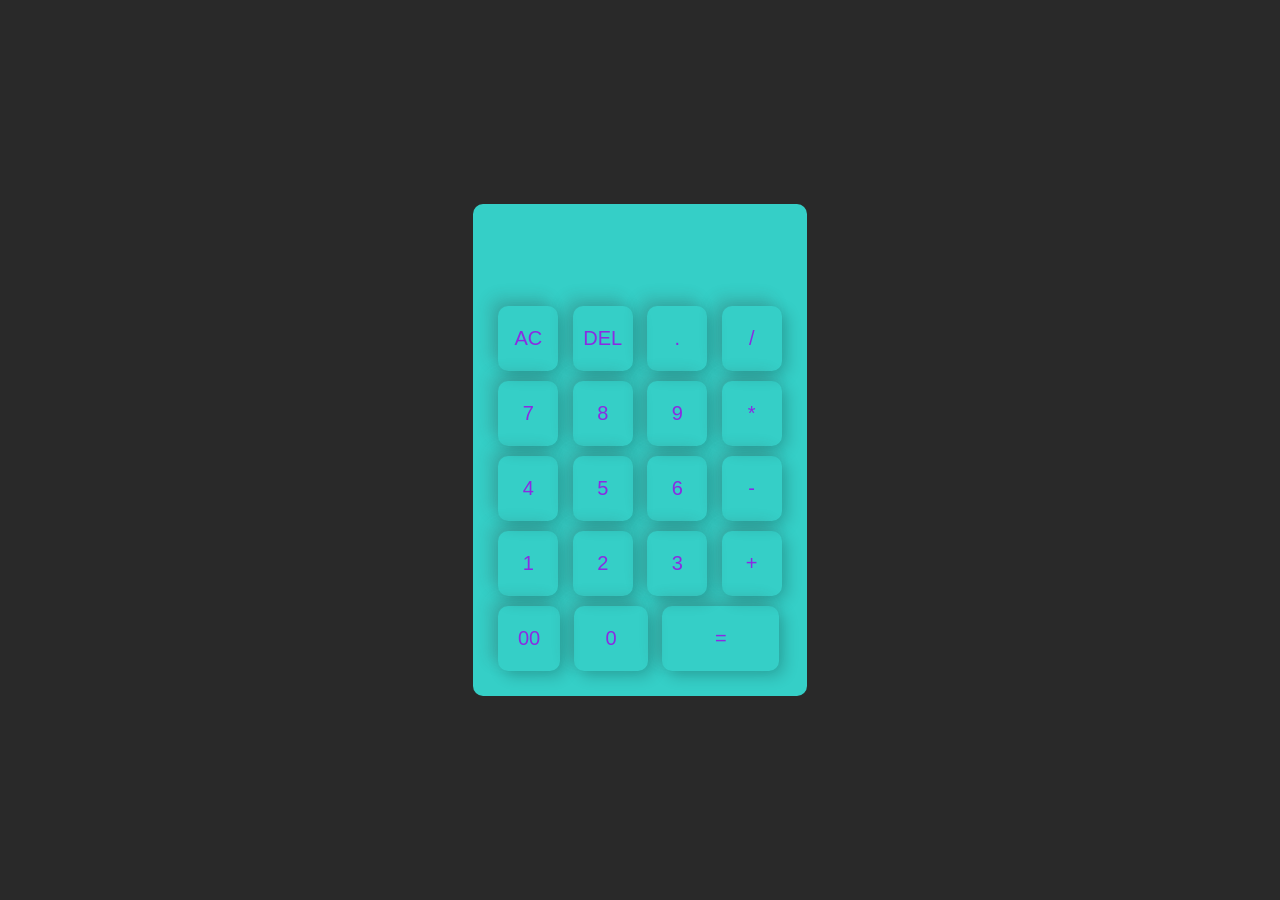
==== index.html @ b1a8871c "html file added" ====
<!DOCTYPE html>
<html lang="en">
<head>
    <meta charset="UTF-8">
    <meta name="viewport" content="width=device-width, initial-scale=1.0">
    <link rel="stylesheet" href="style.css">
    <title>Calculator</title>
</head>
<body>
    <div class="container">
        <div class="calculator">
            <form>
                <div class="display">
                    <input type="text" name="display">
                
                </div>
                <div>
                    <input type="button" value="AC" onclick="display.value = ''" class="clear">
                    <input type="button" value="DEL" onclick="display.value = display.value.slice(0, -1)" class="delete">
                    <input type="button" value="." onclick="display.value += '.'" class="decimal">
                    <input type="button" value="/" onclick="display.value +='/'" class="divide">
                </div>
                <div>
                    <input type="button" value="7" onclick="display.value +='7'">
                    <input type="button" value="8" onclick="display.value +='8'">
                    <input type="button" value="9" onclick="display.value +='9'">
                    <input type="button" value="*" onclick="display.value +='*'" class="multiply">
                </div>
                <div>
                    <input type="button" value="4" onclick="display.value +='4'">
                    <input type="button" value="5" onclick="display.value +='5'">
                    <input type="button" value="6" onclick="display.value +='6'">
                    <input type="button" value="-" onclick="display.value +='-'" class="subtract">
                </div>
                <div>
                    <input type="button" value="1" onclick="display.value +='1'">
                    <input type="button" value="2" onclick="display.value +='2'">
                    <input type="button" value="3" onclick="display.value +='3'">
                    <input type="button" value="+" onclick="display.value +='+'" class="add">
                </div>
                <div>
                    <input type="button" value="00" class="doublezero" onclick="display.value +='00'">
                    <input type="button" value="0" class="zero" onclick="display.value +='0'">
                    <input type="button" value="=" class="equal" onclick="display.value = eval(display.value)">
                </div>
            </form>
        </div>
        
    </div>
    
</body>
</html>
---- style.css ----
body {
    margin: 0;
    padding: 0;
    background-color: #ffffff;
    font-family: Arial, sans-serif;
}
.container {
    width: 100%;
    height: 100vh;
    background-color: #292929;
   
    display: flex;
    justify-content: center ;
    align-items: center;
    
 
} 
.calculator {
    background-color: #35cfc7;
    padding: 20px;
    border-radius: 10px;
    
}
.calculator input{
    border:0;
    outline:0;
    cursor:pointer;
    width: 60px;
    height: 65px;
    border-radius: 10px;
    margin: 5px;
    color:blueviolet;
    background:transparent;
    font-size: 20px; 
    box-shadow: -8px -8px 15px rgba(58, 57, 57, 0.2), 5px 5px 15px rgba(0, 0, 0, 0.2);

}

.display {
    display: flex;
    justify-content: center;
    margin: 20px, 0px;
}

.display input {
    flex:auto;
    box-shadow: none;
    text-align: right;
    font-size: 24px;
}

form input.doublezero {
    width: 21%;
}

form input.zero {
    width: 25%;
}

form input.equal {
    width: 40%;
}

.clear {
    color: red;
}

.delete {
    color: orange;
}

.decimal {
    color: green;
}

.divide {
    color: blue;
}

.multiply {
    color: blue;
}

.add {
    color: blue;
}

.subtract {
    color: blue;
}
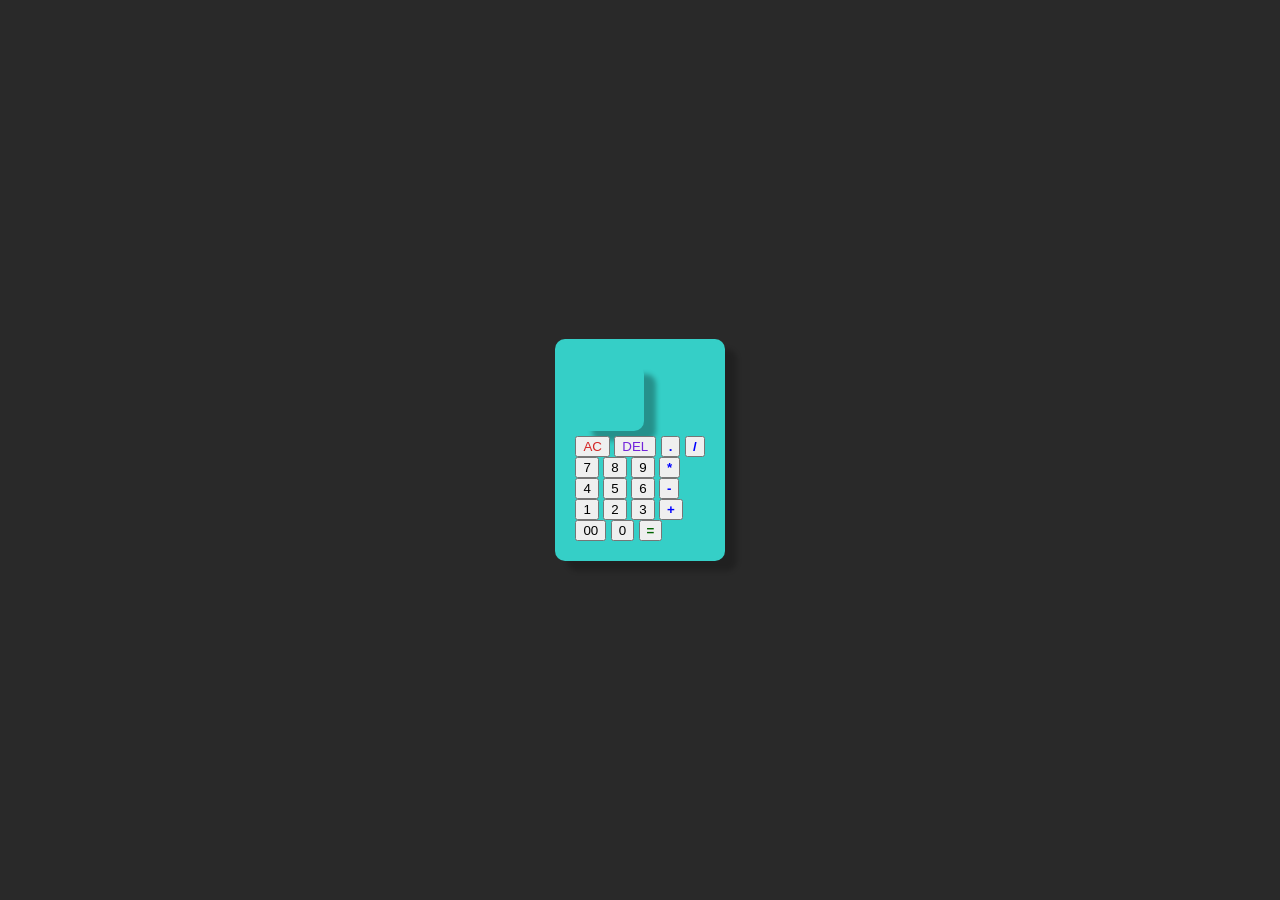
==== commit 07476812: "html file updated" ====
--- a/index.html
+++ b/index.html
@@ -1,52 +1,58 @@
 <!DOCTYPE html>
 <html lang="en">
 <head>
+    <link rel="preconnect" href="https://fonts.googleapis.com">
+<link rel="preconnect" href="https://fonts.gstatic.com" crossorigin>
+<link href="https://fonts.googleapis.com/css2?family=Bitcount+Single:wght@100..900&display=swap" rel="stylesheet">
     <meta charset="UTF-8">
     <meta name="viewport" content="width=device-width, initial-scale=1.0">
     <link rel="stylesheet" href="style.css">
     <title>Calculator</title>
 </head>
 <body>
+    
     <div class="container">
         <div class="calculator">
             <form>
-                <div class="display">
-                    <input type="text" name="display">
                 
+                    <input type="text" id="Display" name="display">
+                
+                <div class="buttons">
+                    <button type="button" onclick="clearDisplay()" class="clear">AC</button>
+                    <button type="button" onclick="deleteLast()" class="delete">DEL</button>
+                    <button type="button" onclick="appendToDisplay('.')" class="decimal">.</button>
+                    <button type="button" onclick="appendToDisplay('/')" class="divide">/</button>
                 </div>
-                <div>
-                    <input type="button" value="AC" onclick="display.value = ''" class="clear">
-                    <input type="button" value="DEL" onclick="display.value = display.value.slice(0, -1)" class="delete">
-                    <input type="button" value="." onclick="display.value += '.'" class="decimal">
-                    <input type="button" value="/" onclick="display.value +='/'" class="divide">
+                <div class="buttons">
+                    <button type="button" onclick="appendToDisplay('7')" class="number">7</button>
+                    <button type="button" onclick="appendToDisplay('8')" class="number">8</button>
+                    <button type="button" onclick="appendToDisplay('9')" class="number">9</button>
+                    <button type="button" onclick="appendToDisplay('*')" class="multiply">*</button>
                 </div>
-                <div>
-                    <input type="button" value="7" onclick="display.value +='7'">
-                    <input type="button" value="8" onclick="display.value +='8'">
-                    <input type="button" value="9" onclick="display.value +='9'">
-                    <input type="button" value="*" onclick="display.value +='*'" class="multiply">
+                <div class="buttons">
+                    <button type="button" onclick="appendToDisplay('4')" class="number">4</button>
+                    <button type="button" onclick="appendToDisplay('5')" class="number">5</button>
+                    <button type="button" onclick="appendToDisplay('6')" class="number">6</button>
+                    <button type="button" onclick="appendToDisplay('-')" class="subtract">-</button>
                 </div>
-                <div>
-                    <input type="button" value="4" onclick="display.value +='4'">
-                    <input type="button" value="5" onclick="display.value +='5'">
-                    <input type="button" value="6" onclick="display.value +='6'">
-                    <input type="button" value="-" onclick="display.value +='-'" class="subtract">
+                <div class="buttons">
+                    <button type="button" onclick="appendToDisplay('1')" class="number">1</button>
+                    <button type="button" onclick="appendToDisplay('2')" class="number">2</button>
+                    <button type="button" onclick="appendToDisplay('3')" class="number">3</button>
+                    <button type="button" onclick="appendToDisplay('+')" class="add">+</button>
                 </div>
-                <div>
-                    <input type="button" value="1" onclick="display.value +='1'">
-                    <input type="button" value="2" onclick="display.value +='2'">
-                    <input type="button" value="3" onclick="display.value +='3'">
-                    <input type="button" value="+" onclick="display.value +='+'" class="add">
+                <div class="buttons">
+                    <button type="button" onclick="appendToDisplay('00')" class="doublezero">00</button>
+                    <button type="button" onclick="appendToDisplay('0')" class="zero">0</button>
+                    <button type="button" onclick="calculate()" class="equal">=</button>
                 </div>
-                <div>
-                    <input type="button" value="00" class="doublezero" onclick="display.value +='00'">
-                    <input type="button" value="0" class="zero" onclick="display.value +='0'">
-                    <input type="button" value="=" class="equal" onclick="display.value = eval(display.value)">
-                </div>
+                
+
             </form>
         </div>
         
     </div>
     
+<script src="script.js"></script>
 </body>
 </html>
--- a/style.css
+++ b/style.css
@@ -19,6 +19,7 @@
     background-color: #35cfc7;
     padding: 20px;
     border-radius: 10px;
+    box-shadow: 12px 10px 5px rgba(0, 0, 0, 0.2);
     
 }
 .calculator input{
@@ -29,12 +30,23 @@
     height: 65px;
     border-radius: 10px;
     margin: 5px;
-    color:blueviolet;
+    
     background:transparent;
     font-size: 20px; 
-    box-shadow: -8px -8px 15px rgba(58, 57, 57, 0.2), 5px 5px 15px rgba(0, 0, 0, 0.2);
+    
+    transition: transform 0.3s ease, box-shadow 0.3s ease;
+
+    box-shadow: 12px 10px 5px rgba(0, 0, 0, 0.3);
+}
+.calculator input:hover {
+    background-color: rgb(241, 255, 40);
+    transform: translateY(-5px);
+    box-shadow: 0px 5px 1px rgba(0, 0, 0, 0.2), inset 5px 5px 5px rgba(0, 0, 0, 0.1);
 
 }
+
+
+    
 
 .display {
     display: flex;
@@ -62,30 +74,38 @@
 }
 
 .clear {
-    color: red;
+    color: rgb(212, 38, 38);
 }
 
 .delete {
-    color: orange;
+    color: rgb(114, 36, 218);
 }
 
+.equal {
+    color:darkgreen;
+    font-weight: bold;
+}
 .decimal {
-    color: green;
+    color: blue;
+    font-weight: bold;
 }
 
 .divide {
     color: blue;
+    font-weight: bold;
 }
 
 .multiply {
     color: blue;
+    font-weight: bold;
 }
 
 .add {
     color: blue;
+    font-weight: bold;
 }
 
 .subtract {
-    color: blue;
-}
-
+    color: rgb(0, 0, 255);
+    font-weight: bold;
+}
